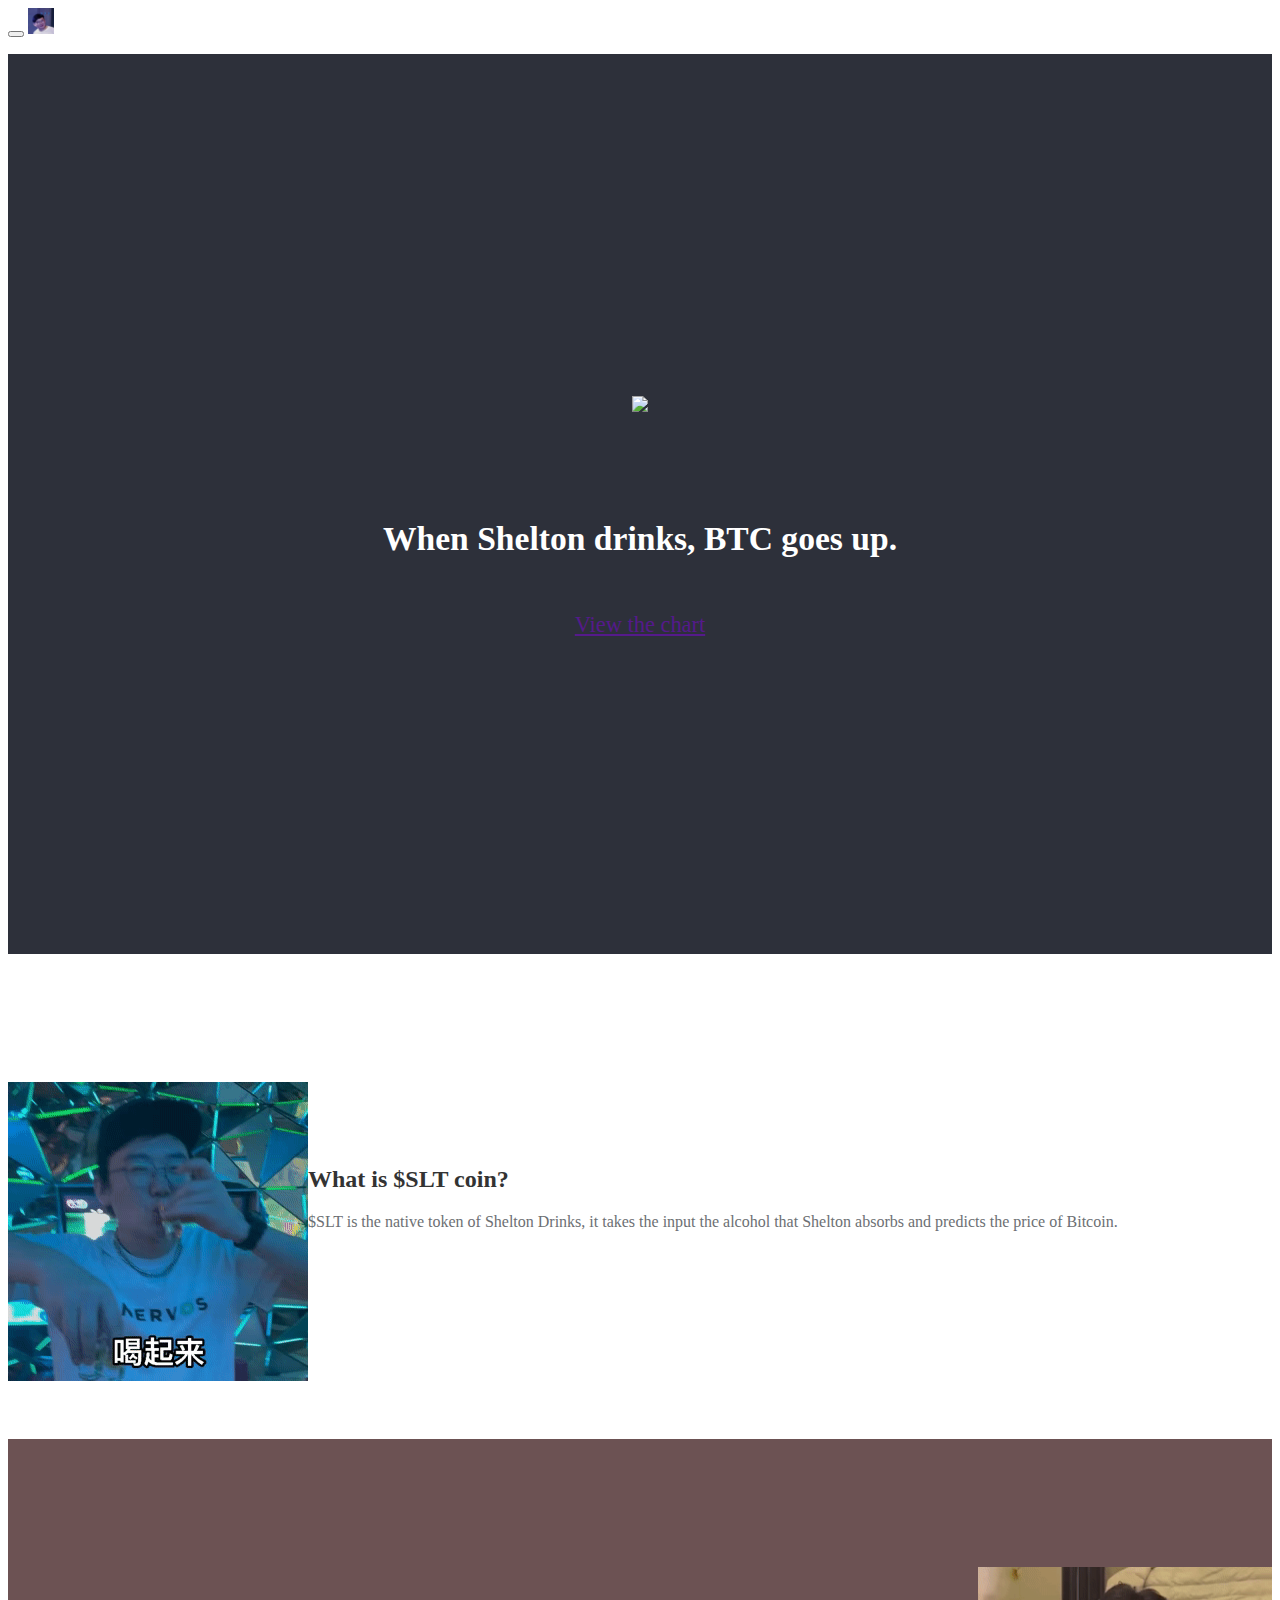
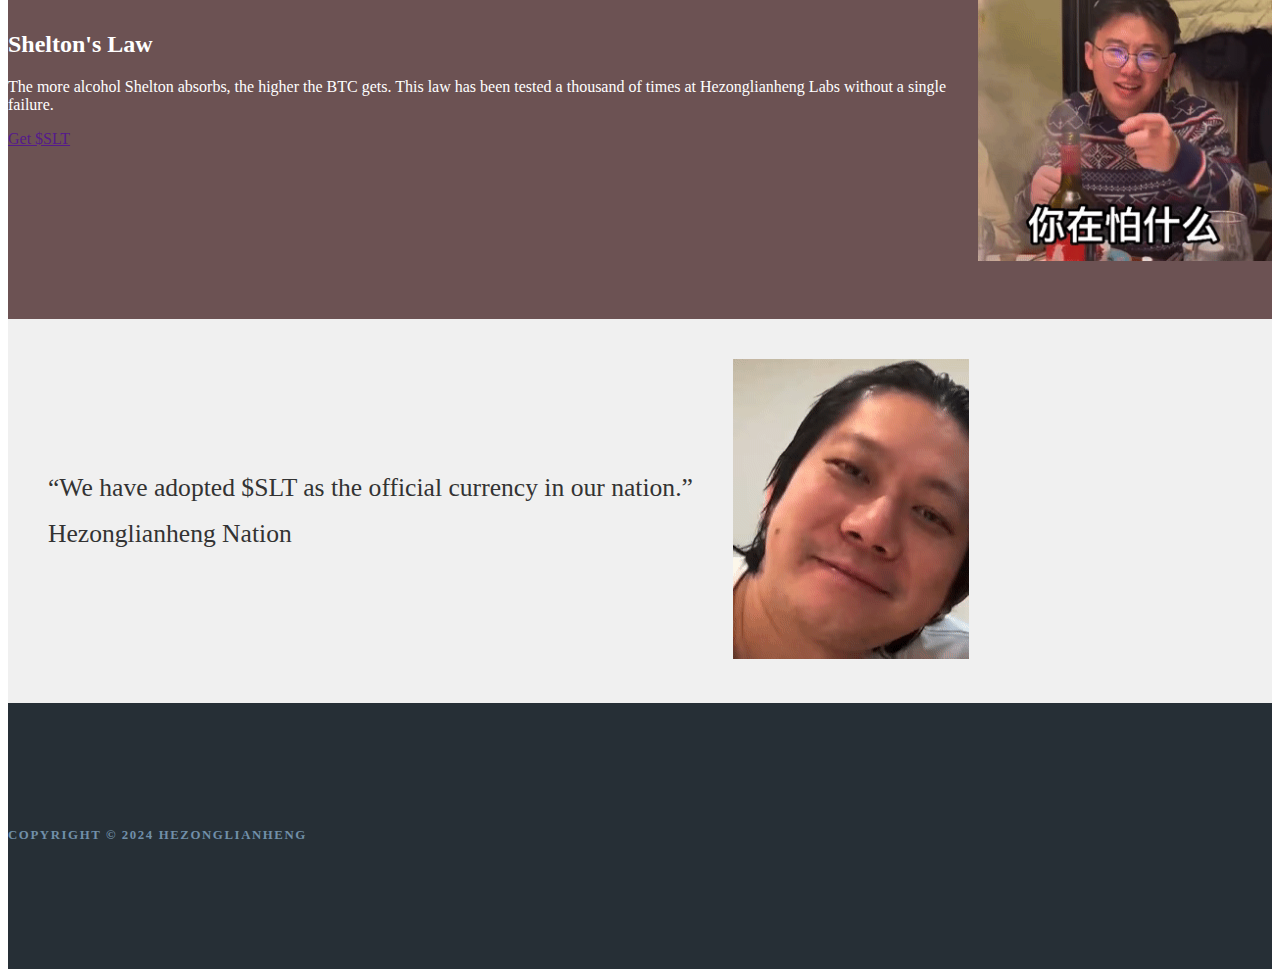
==== index.html @ 2e82cda7 "add files" ====
<!DOCTYPE html>
<html lang="en">

<head>

	<meta charset="utf-8">
	<meta name="viewport" content="width=device-width, initial-scale=1, shrink-to-fit=no">
	<meta http-equiv="x-ua-compatible" content="ie=edge">

	<link rel="stylesheet" href="https://maxcdn.bootstrapcdn.com/bootstrap/4.0.0-alpha.5/css/bootstrap.min.css" integrity="sha384-AysaV+vQoT3kOAXZkl02PThvDr8HYKPZhNT5h/CXfBThSRXQ6jW5DO2ekP5ViFdi" crossorigin="anonymous">
	
	<link rel="shortcut icon" href="http://www.iconj.com/ico/b/4/b4y22dpdie.ico" type="image/x-icon" />

	<link rel="stylesheet" type="text/css" href="startup.css">
	<title>Shelton Drinks</title>

</head>

<body>

	<nav class="navbar navbar-light bg-faded navbar-fixed-top">

	  <button class="navbar-toggler hidden-md-up" type="button" data-toggle="collapse" data-target="#startupNavbar" aria-controls="navbarResponsive" aria-expanded="false" aria-label="Toggle navigation"></button>

	  <a class="navbar-brand" href="https://sheltondrinks.com"><img src="img/shelton-logo.png" alt="startup.logo" height="26"></a>

	  <div class="collapse navbar-toggleable-xs" id="startupNavbar">
	    <ul class="nav navbar-nav float-sm-right">
<!-- 	      <li class="nav-item active">
	        <a class="nav-link" href="#">Home <span class="sr-only">(current)</span></a>
	      </li> -->
<!-- 	      <li class="nav-item">
	        <a class="nav-link" href="#">Package</a>
	      <li class="nav-item"> -->
<!-- 	      <li class="nav-item">
	        <a class="btn btn-danger" href="http://dex.direct/" target="_blank"><i class="fa fa-exchange" aria-hidden="true"></i> Swap NLBA</a>
	      </li> -->
	    </ul>
	  </div>

	</nav>

	<div id="stage">
		<div id="stage-caption">
			<p><img src="img/shelton1.gif"></p>
			<!-- <h2 class="display-3">🕳️ 🥃</h2> -->
			<br></br>
			<h2 style="color:white">When Shelton drinks, BTC goes up.</h2>
			<br>
			<a href="" target="_blank" class="btn btn-lg btn-danger">View the chart</a>
		</div>
	</div>

	<section id="feature-one">
		<div class="container">
			<div class="row">
				<div class="feature-content">
					<div class="col-lg-6 text-sm-center hidden-md-down">
						<img src="img/shelton2.gif">
						<br></br>
						<br></br>
					</div>
					<div class="col-lg-5 col-lg-offset-1">
						<h2>What is $SLT coin?</h2>
						<p class="lead">$SLT is the native token of Shelton Drinks, it takes the input the alcohol that Shelton absorbs and predicts the price of Bitcoin.</p>
<!-- 						<a class="btn btn-lg btn-info" href="https://etherscan.io/token/0x866cb52dff52f66f61033ecaa63fd78417c5cec5" target="_blank">View it on Blockchain</a> -->
					</div>
				</div>
			</div>
		</div>
	</section>

	<section id="feature-two" class="feature-dark">
		<div class="container">
			<div class="row">
				<div class="feature-content">
					<div class="col-lg-6 feature-caption">
						<h2>Shelton's Law</h2>
						<p class="lead">The more alcohol Shelton absorbs, the higher the BTC gets. This law has been tested a thousand of times at Hezonglianheng Labs without a single failure. </p>
						<a href="" class="btn btn-lg btn-outline-secondary">Get $SLT</a>
					</div>
					<div class="col-lg-6 text-sm-center hidden-md-down">
						<img src="img/shelton3.gif">
						<br></br>
						<br></br>
					</div>
				</div>
			</div>
		</div>

	</section>

<!-- 	<section id="feature-three">
		<div class="container">
			<div class="row">
				<div class="feature-content">
					<div class="col-lg-6 hidden-md-down">
						<img src="img/support.png" alt="support">
					</div>

					<div class="col-lg-5 lg-offset-1">
						<h6>5-star customer support</h6>
						<h2>24/7 world-class support team</h2>
						<p class="lead">Our world-class support team is at your service. We offer round-the-clock customer support by live chat and email. Get instant help from a knowledgeable support agent when you use our live chat feature.</p>
						<a href="" class="btn btn-outline-primary btn-lg">Contact Us</a>
					</div>
				</div>
			</div>
		</div>
	</section>
 -->

	<section id="feature-four" class="feature-alt">
		<div class="container">
			<div class="row">
				<div class="feature-content">
					<div class="col-lg-2 hidden-md-down">
						<!-- <img src="img/quote.png" alt="quote"> -->
					</div>
					<div class="col-lg-8">
						<!-- <h6>Kudos</h6> -->
						<blockquote class="blockquote">
							&ldquo;We have adopted $SLT as the official currency in our nation.&rdquo;
							<footer class="blockquote-footer">
								Hezonglianheng Nation
							</footer>
						</blockquote>
					</div>
					<div class="col-lg-2 hidden-md-down">
						<img src="img/dc1.gif" alt="quote">
					</div>
				</div>
			</div>
		</div>

	</section>

<!-- 	<section id="feature-five">
		<div class="container">
			<div class="row">
				<div class="feature-content">
					<div class="col-lg-6 hidden-md-down">
						<img src="img/money.jpg" alt="guarantee">
					</div>
					<div class="col-lg-6">
						<h6>30-day Money-Back Guarantee</h6>
						<p class="lead">We're confident that you'll be happy with our product and services. We also want you to be confident in your purchase, which is why we have a hassle-free 30-day money-back guarantee.</p>
					</div>
				</div>
			</div>
		</div>


	</section> -->


<!-- 	<section id="feature-six" class="feature-full">
		<div class="container">
			<div class="row">
				<div class="feature-content">
					<div class="col-lg-8 offset-lg-2">
						<h6>Packages At a Glance</h6>
						<h2>Here's what you get with your VPN service</h2>
						<table id="service" class="table table-bordered feature-table">
						  <thead>
						    <tr>
						    	<th>Feature</th>
						    	<th class="text-nowrap">All Plans</th>
						    </tr>
						  </thead>
						  <tbody>
						  	<tr>
						  		<td>The for all your devices (Windows, Mac, iOS, Android, Routers, Linux) <strong>full suite of ExpressVPN’s easy-to-use software</strong></td>
						  		<td class="text-xs-center">
						  			<i class="fa fa-check-square-o" aria-hidden="true"></i>
						  		</td>
						  	</tr>
						  	<tr>
						  		<td><strong>Unlimited</strong> bandwidth</td>
						  		<td class="text-xs-center">
						  			<i class="fa fa-check-square-o" aria-hidden="true"></i>
						  		</td>
						  	</tr>
						  	<tr>
						  		<td><stong>Unlimited server switches</stong></td>
						  		<td class="text-xs-center">
						  			<i class="fa fa-check-square-o" aria-hidden="true"></i>
						  		</td>
						  	</tr>
						  	<tr>
						  		<td><strong>Unlimited speed</strong></td>
						  		<td class="text-xs-center">
						  			<i class="fa fa-check-square-o" aria-hidden="true"></i>
						  		</td>
						  	</tr>
						  	<tr>
						  		<td>Simultaneous connections on up to <strong>3</strong> devices</td>
						  		<td class="text-xs-center">
						  			<i class="fa fa-check-square-o" aria-hidden="true"></i>
						  		</td>
						  	</tr>
						  	<tr>
						  		<td><stong>Awesome referral program</stong> &amp; refer friends and get 30 days of free service for each signup!</td>
						  		<td class="text-xs-center">
						  			<i class="fa fa-check-square-o" aria-hidden="true"></i>
						  		</td>
						  	</tr>
						  	<tr>
						  		<td><strong>30-day</strong> money-back guarantee</td>
						  		<td class="text-xs-center">
						  			<i class="fa fa-check-square-o" aria-hidden="true"></i>
						  		</td>
						  	</tr>
						  </tbody>
						</table>
						<div class="text-xs-center">
							<a id="service-get" class="btn btn-danger" href="#"><i class="fa fa-arrow-circle-o-right" aria-hidden="true"></i> GET HaHaVPN</a>
						</div>
					</div>
				</div>
			</div>
		</div>

	</section> -->

<!-- 	<section id="feature-seven">
		<div class="container">
			<div class="row">
				<div class="feature-content">
					<div class="col-lg-8 offset-lg-2">
						<h6>Referral Program</h6>
						<h2>Share us to get 30 days of FREE Service</h2>
						<form id="emailSender" class="form-inline">
							<div class="form-group">
								<input type="email" class="form-control" id="emailInput" placeholder="jane.doe@example.com">
							</div>
								<button type="submit" class="btn btn-success">Send invitation</button>
						</form>

					</div>
				</div>
			</div>
		</div>

	</section> -->


	<section id="footer">
		<div class = "container">
			<div class="row">
<!-- 				<div class="col-md-6">
					&copy; 2016 HaHaVPN is not a real product. <br>
					Coded by <a href="http://wikichao.com/aboutme/">Chao Pan</a>
				</div> -->
				<div class="col-md-6">
					<h6>Copyright © 2024 Hezonglianheng</h6>
<!-- 					<ul class="list-unstyled">
						<li><a href="">Rowing</a></li>
						<li><a href="">Naive</a></li>
						<li><a href="">Fa Da Cai</a></li>
						<li><a href="">Tan Xiao Feng Sheng</a></li>
					</ul> -->
				</div>
				<div class="col-md-6">
					<!-- <h6>No Media</h6> -->
<!-- 					<ul class="list-unstyled">
						<li><a href="http://wikichao.com/aboutme/">Chao Pan</a></li>
						<li><a href="https://en.wikipedia.org/wiki/Mike_Wallace">Mike Wallace</a></li>
						<li><a href="https://zh.wikipedia.org/zh/%E5%BC%B5%E5%AF%B6%E8%8F%AF">Sharon Cheung</a></li>
					</ul> -->
				</div>
<!-- 				<div class="col-md-2">
					<h6>No Careers</h6>
					<ul class="list-unstyled">
						<li><a href="">Have a problem?</a></li>
						<li><a href="">FAQ</a></li>
						<li><a href="">Join Us</a></li>
						<li><a href="">Contact Us</a></li>
					</ul>
				</div> -->
			</div>
		</div>
	</section>

	


	<script src="https://ajax.googleapis.com/ajax/libs/jquery/3.1.1/jquery.min.js" integrity="sha384-3ceskX3iaEnIogmQchP8opvBy3Mi7Ce34nWjpBIwVTHfGYWQS9jwHDVRnpKKHJg7" crossorigin="anonymous"></script>
	<script src="https://maxcdn.bootstrapcdn.com/bootstrap/4.0.0-alpha.5/js/bootstrap.min.js" integrity="sha384-BLiI7JTZm+JWlgKa0M0kGRpJbF2J8q+qreVrKBC47e3K6BW78kGLrCkeRX6I9RoK" crossorigin="anonymous"></script>
	<script src="https://use.fontawesome.com/94c28053d4.js"></script>

</body>
---- startup.css ----
html,
body {
	height: 100%;
}

body {

	-webkit-font-smoothing:antialiased;
	text-rendering: optimizeLegibility;
	color: #6c6f73;
}

h1,h2,h3,h4,h5{
	color: #333;
}

h6 {

	text-transform: uppercase;
	font-weight: bold;
	font-size: 0.8rem;
	letter-spacing: 0.1rem;
}

img {
	max-width: 100%;
}

.blockquote {
	font-size: 1.6rem;
	color: #333;
	border: none;
	padding: 0;
}

.blockquote-footer {

	margin: 1rem 0 0;

}

#stage {
	/*background: url("img/stage_small.png") center center no-repeat;*/
	background-color: #2D303A;
	background-size: cover;
	color: white;
	height: 100%;
	width: 100%;
	display: flex;
	align-items: center;
}

#stage-caption {
	font-size: 1.4rem;
	font-weight: 200;
	max-width: 60rem;
	margin: 0 auto;
	text-align: center;
}

#stage-caption h1{
	color: white;
	font-weight: bold;
	/*text-transform: uppercase;*/
}

.feature-content {
	padding: 8rem 0;
	overflow: hidden;
}

.feature-content img {

	margin-bottom: -8rem;
}

.feature-dark {
	background-color: #6C5253;
	color: white;
}

.feature-dark h2{
	color: white;
}

#feature-three img{
	margin-bottom: 2rem;
}

.feature-alt {
	background-color: #f0f0f0;
}

#feature-four img {
	margin-top: -8rem
}

#service{
	margin-top: 3rem;
}

.fa-check-square-o {
  color: green;
}

#service-get {
	margin-top: 1rem;
	font-size: 1.2rem;
}

#feature-six {
	background-color: #FAFAFA;
}

#emailSender{
	padding-top: 1rem
}

#emailInput {
	width: 20rem;
}

#footer {
	background: #262F36;
	color: white;
	padding: 6rem 0;
	font-size: 0.8rem;
}

#footer h6 {
	color: #718FA9;
}

#footer a {

	color: #6C6F73;
}


@media screen and (min-width: 991px) {

	.feature-content{
		display: flex;
		align-items: center;
	}
}
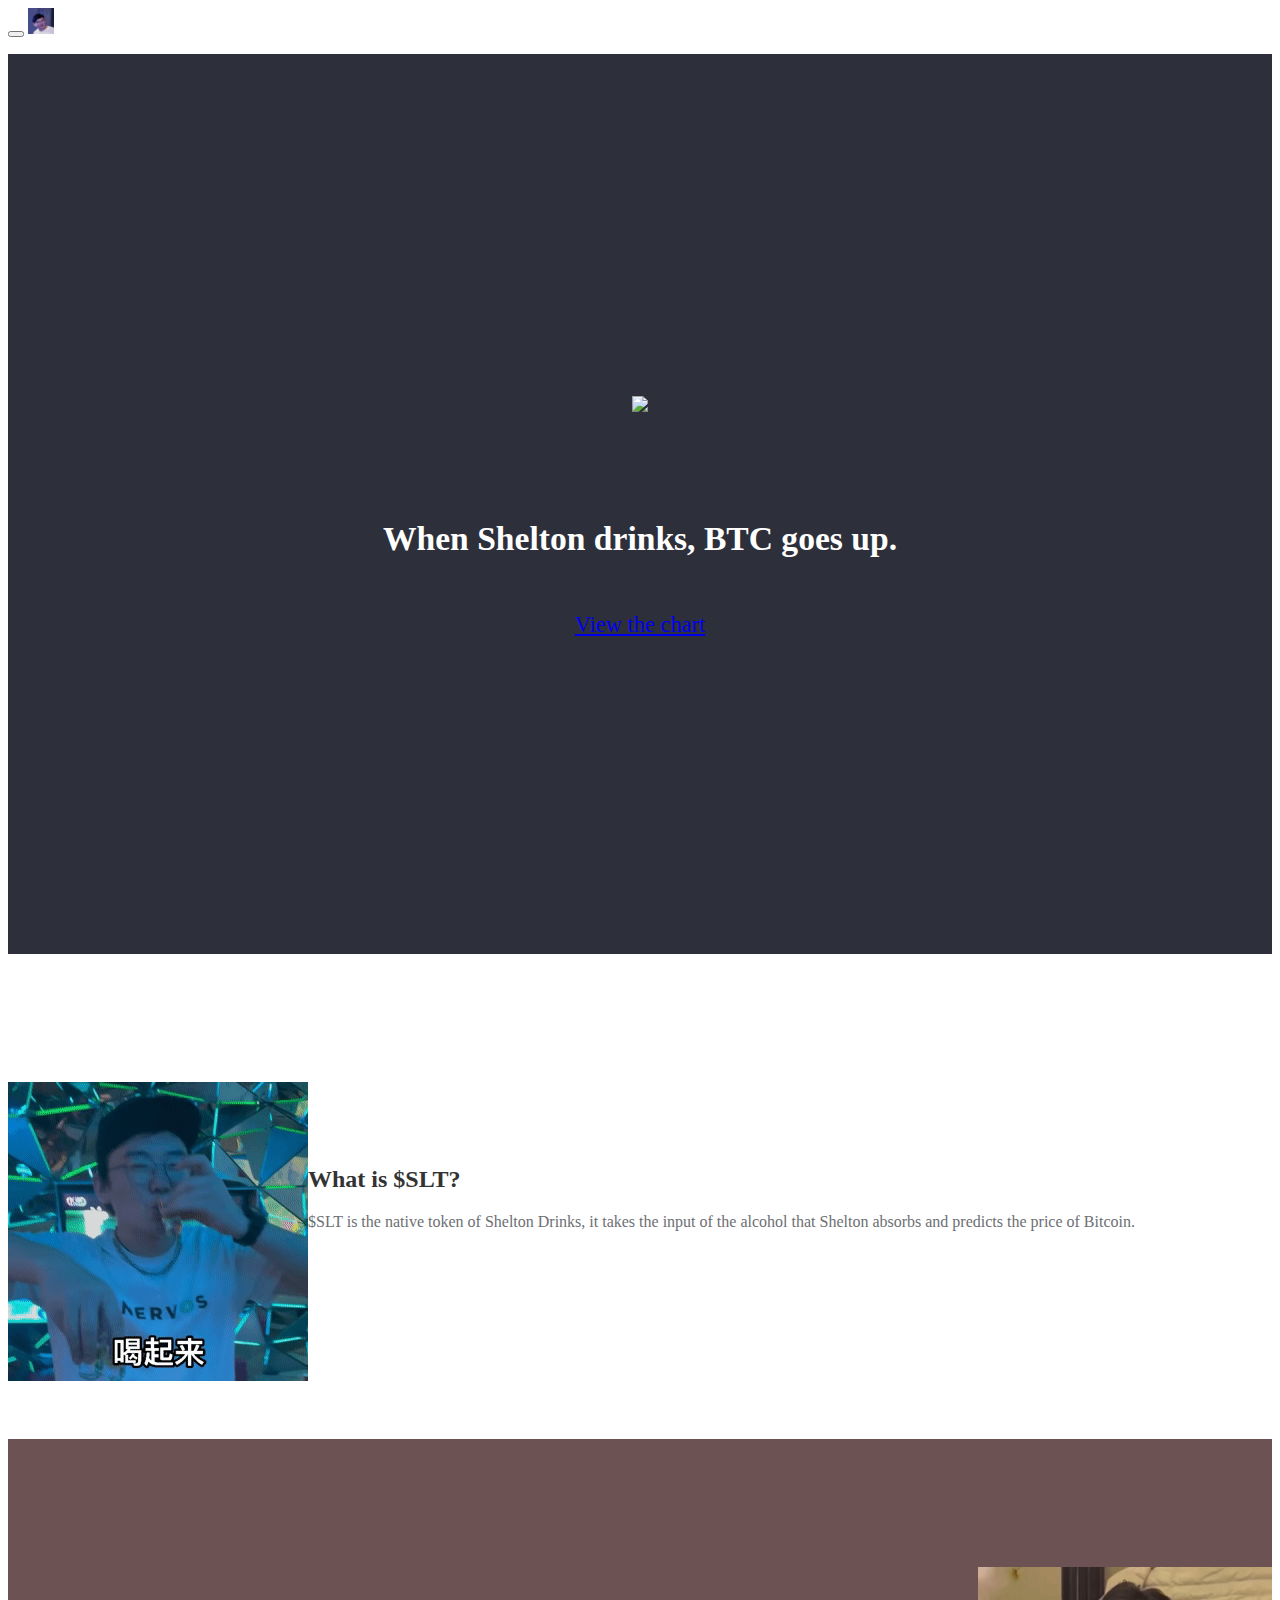
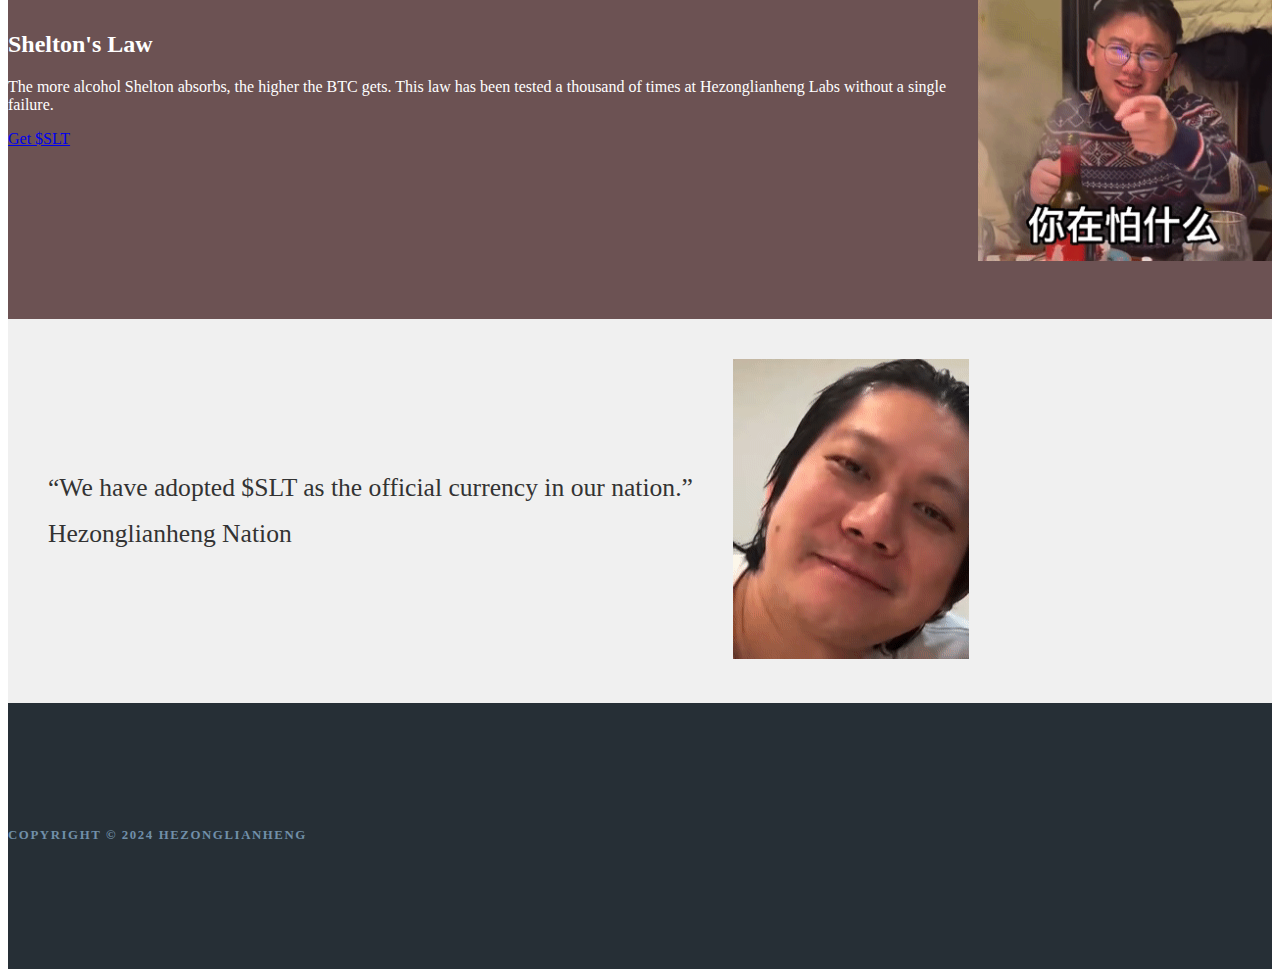
==== commit 2c73fff5: "fix typp and links" ====
--- a/index.html
+++ b/index.html
@@ -47,7 +47,7 @@
 			<br></br>
 			<h2 style="color:white">When Shelton drinks, BTC goes up.</h2>
 			<br>
-			<a href="" target="_blank" class="btn btn-lg btn-danger">View the chart</a>
+			<a href="https://www.dextools.io/app/en/base/pair-explorer/0xbb3634c92f77f746613a72d817963346a48e76a3?t=1711362421982" target="_blank" class="btn btn-lg btn-danger">View the chart</a>
 		</div>
 	</div>
 
@@ -61,8 +61,8 @@
 						<br></br>
 					</div>
 					<div class="col-lg-5 col-lg-offset-1">
-						<h2>What is $SLT coin?</h2>
-						<p class="lead">$SLT is the native token of Shelton Drinks, it takes the input the alcohol that Shelton absorbs and predicts the price of Bitcoin.</p>
+						<h2>What is $SLT?</h2>
+						<p class="lead">$SLT is the native token of Shelton Drinks, it takes the input of the alcohol that Shelton absorbs and predicts the price of Bitcoin.</p>
 <!-- 						<a class="btn btn-lg btn-info" href="https://etherscan.io/token/0x866cb52dff52f66f61033ecaa63fd78417c5cec5" target="_blank">View it on Blockchain</a> -->
 					</div>
 				</div>
@@ -77,7 +77,7 @@
 					<div class="col-lg-6 feature-caption">
 						<h2>Shelton's Law</h2>
 						<p class="lead">The more alcohol Shelton absorbs, the higher the BTC gets. This law has been tested a thousand of times at Hezonglianheng Labs without a single failure. </p>
-						<a href="" class="btn btn-lg btn-outline-secondary">Get $SLT</a>
+						<a href="https://app.uniswap.org/swap?inputCurrency=eth&outputCurrency=0x5093668305826227d0e270003da3f26b715350c2" class="btn btn-lg btn-outline-secondary">Get $SLT</a>
 					</div>
 					<div class="col-lg-6 text-sm-center hidden-md-down">
 						<img src="img/shelton3.gif">
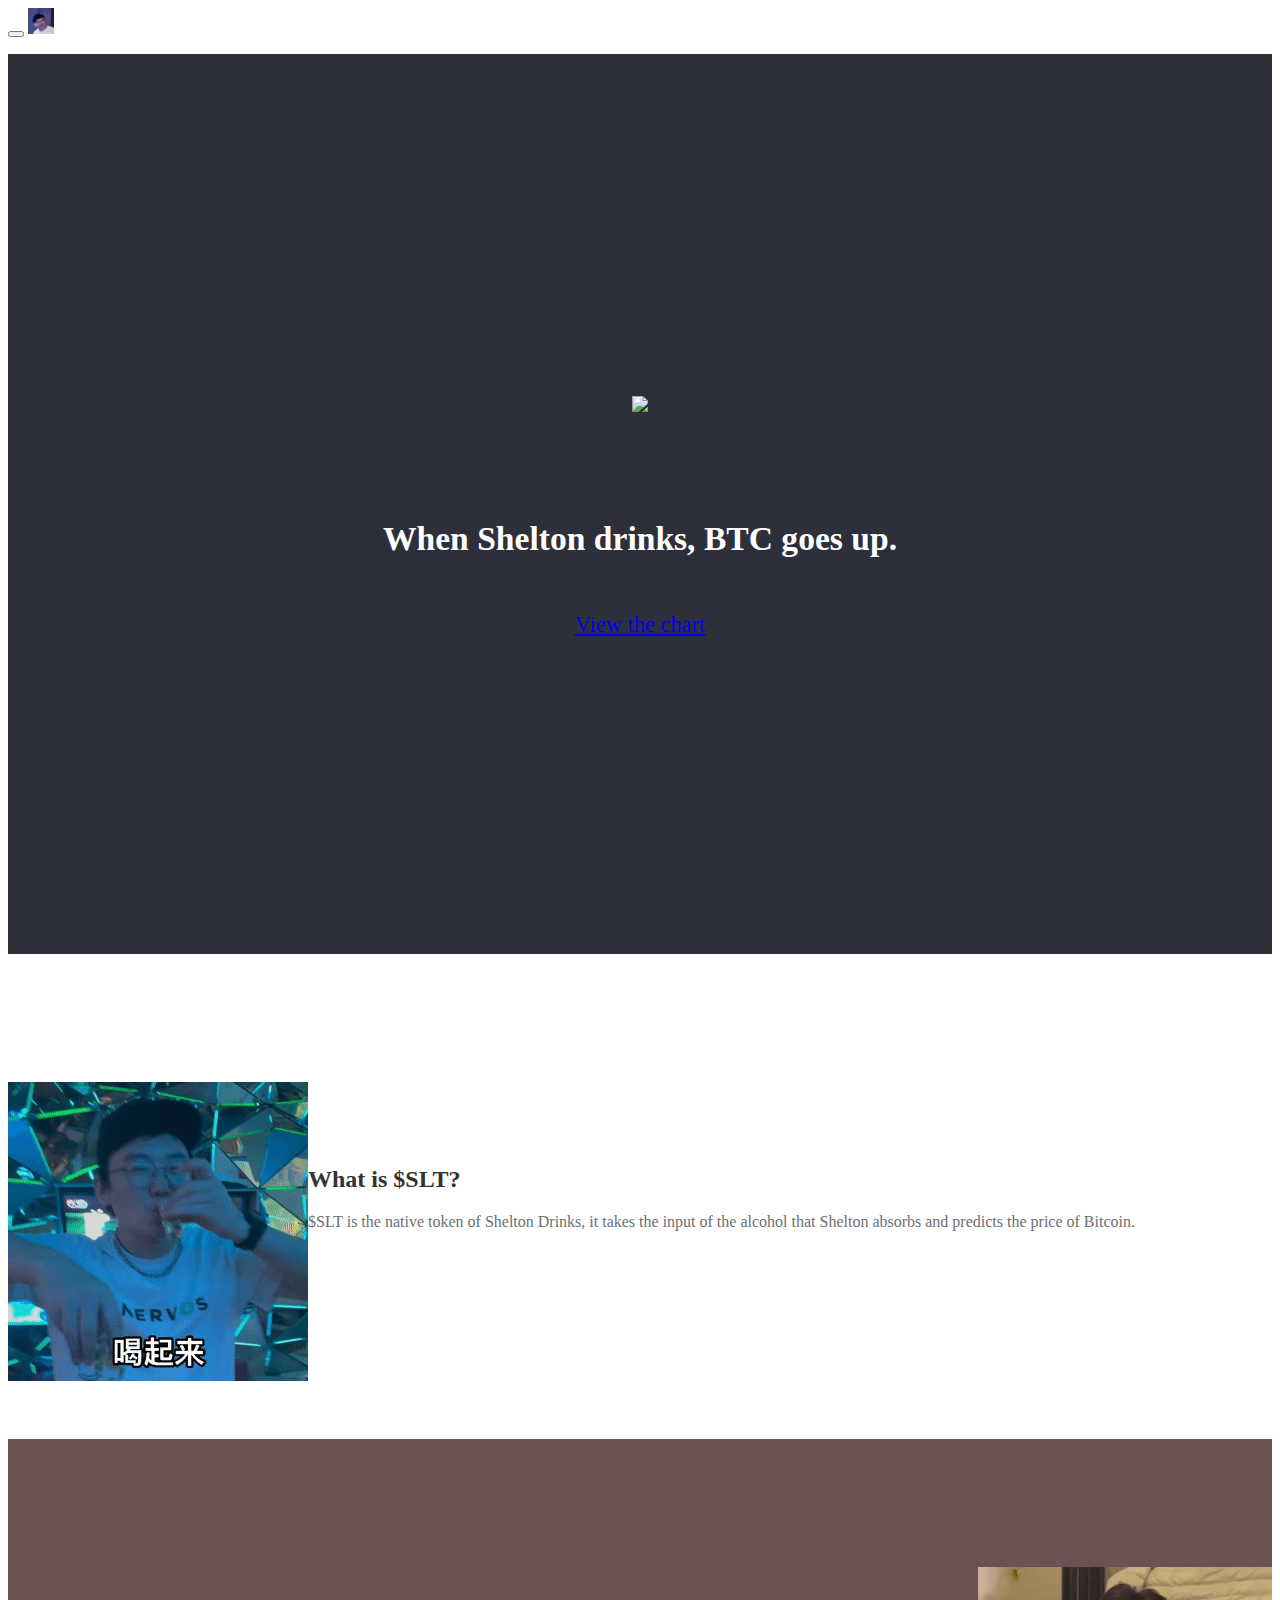
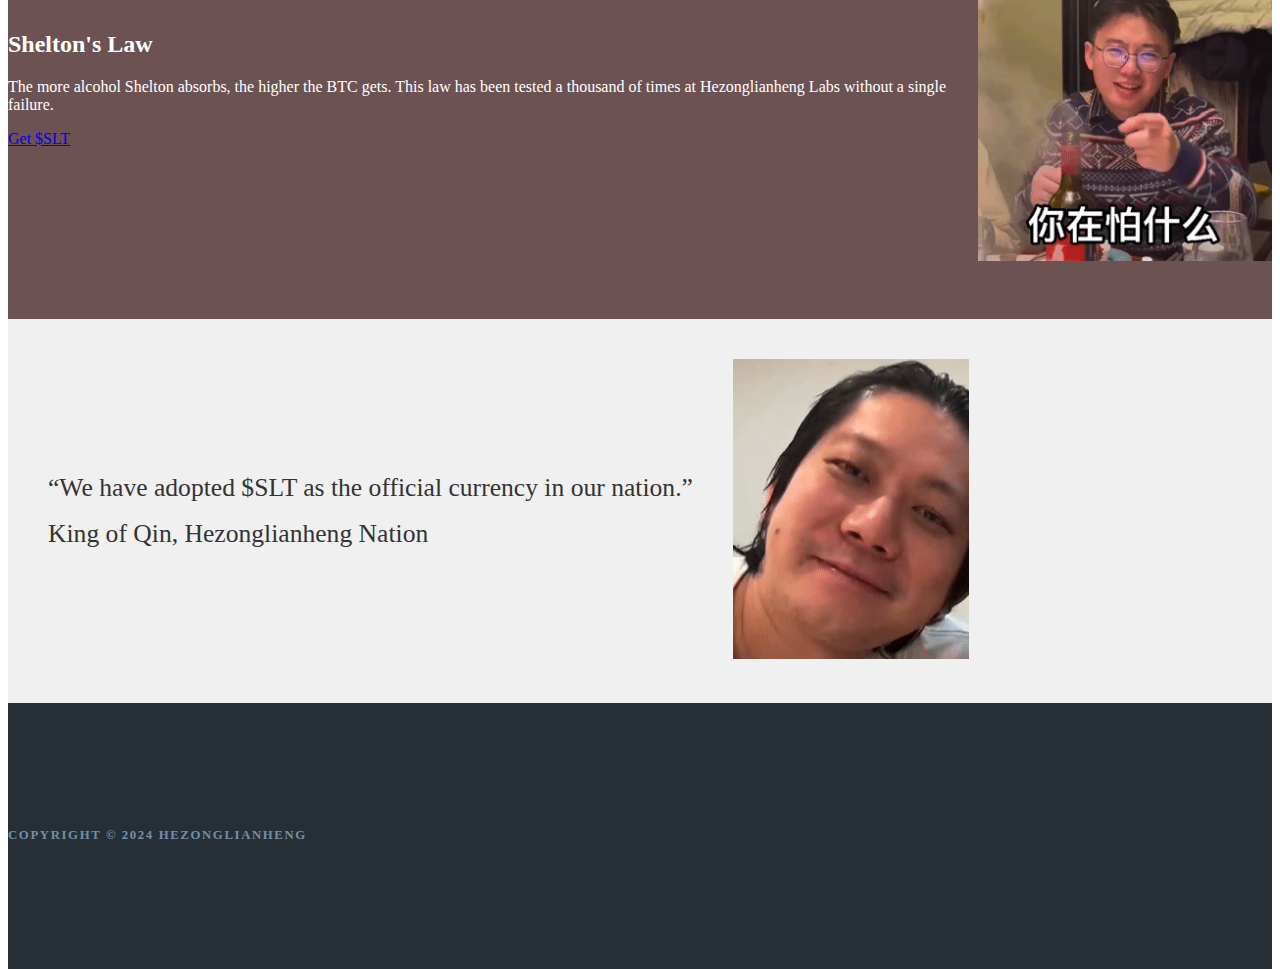
==== commit b742cacd: "modify endorsement" ====
--- a/index.html
+++ b/index.html
@@ -47,7 +47,7 @@
 			<br></br>
 			<h2 style="color:white">When Shelton drinks, BTC goes up.</h2>
 			<br>
-			<a href="https://www.dextools.io/app/en/base/pair-explorer/0xbb3634c92f77f746613a72d817963346a48e76a3?t=1711362421982" target="_blank" class="btn btn-lg btn-danger">View the chart</a>
+			<a href="https://dexscreener.com/base/0xbb3634c92f77f746613a72d817963346a48e76a3" target="_blank" class="btn btn-lg btn-danger">View the chart</a>
 		</div>
 	</div>
 
@@ -122,7 +122,7 @@
 						<blockquote class="blockquote">
 							&ldquo;We have adopted $SLT as the official currency in our nation.&rdquo;
 							<footer class="blockquote-footer">
-								Hezonglianheng Nation
+								King of Qin, Hezonglianheng Nation
 							</footer>
 						</blockquote>
 					</div>
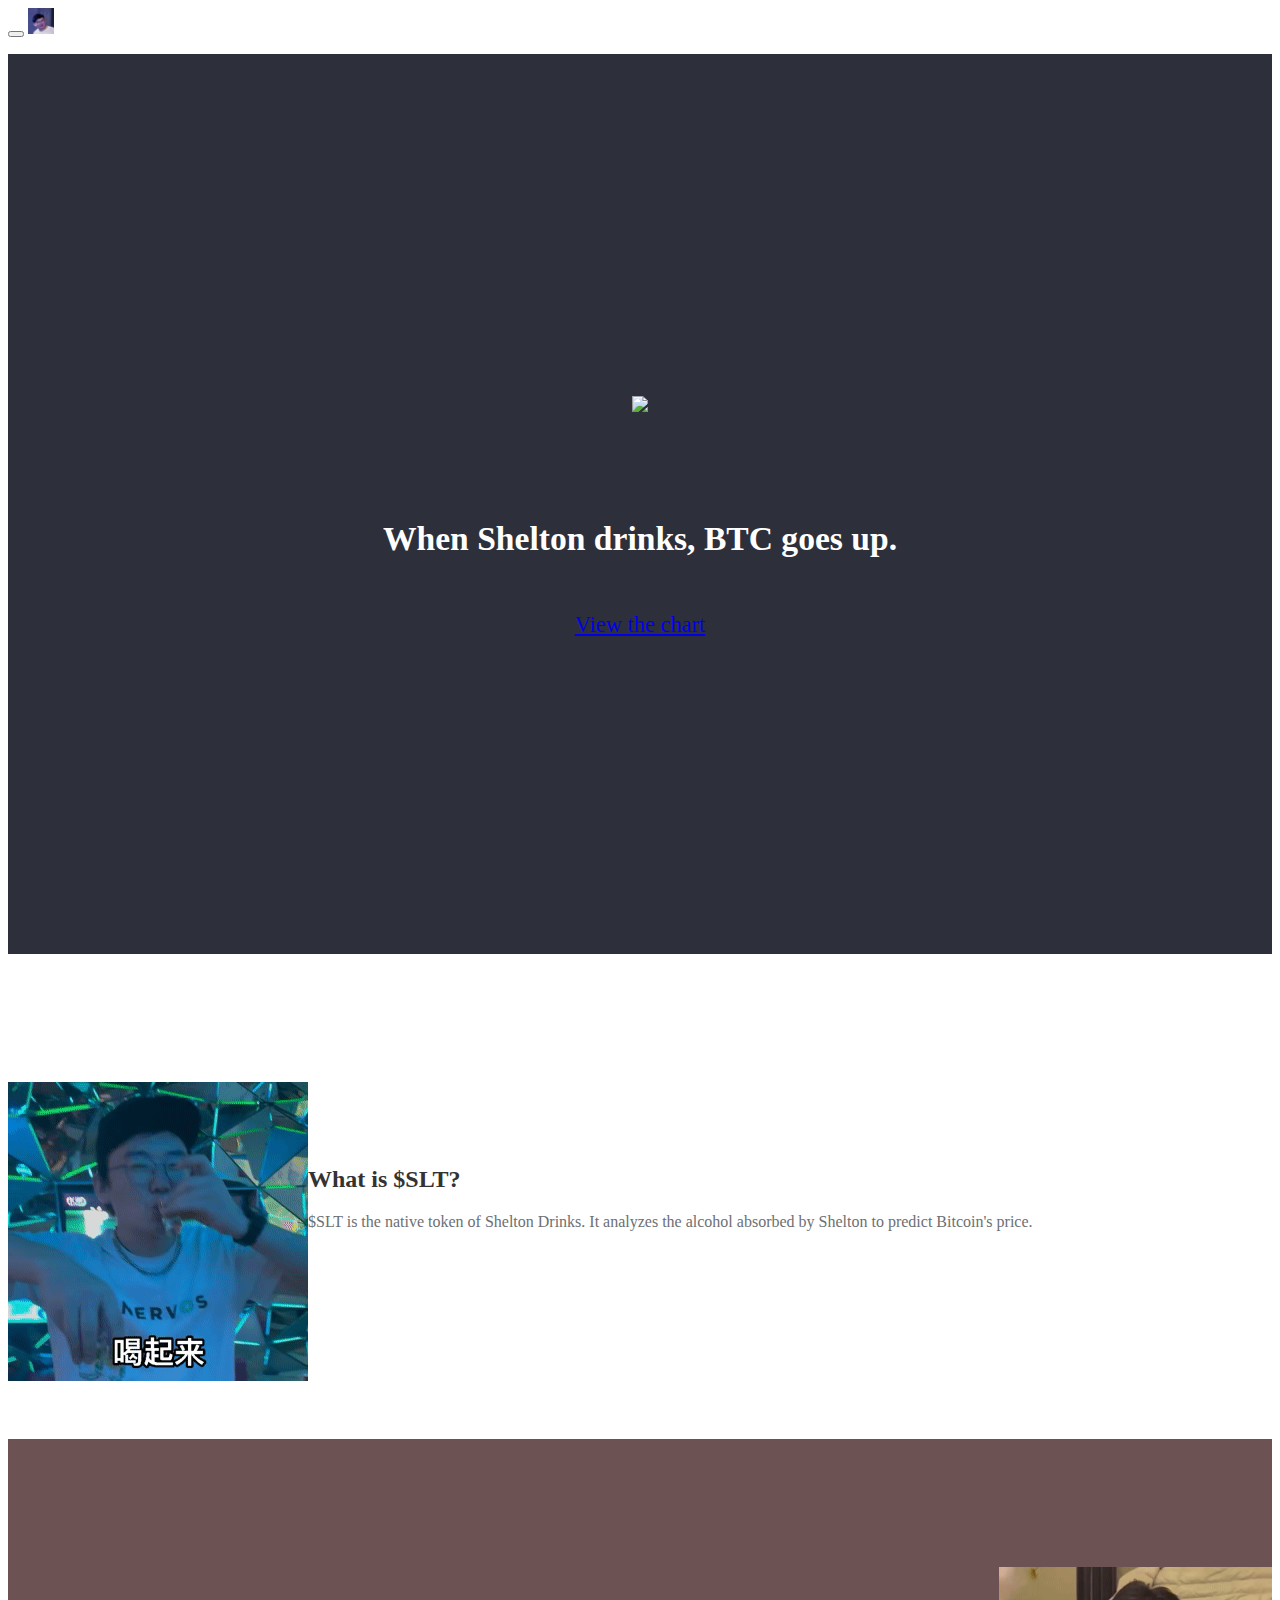
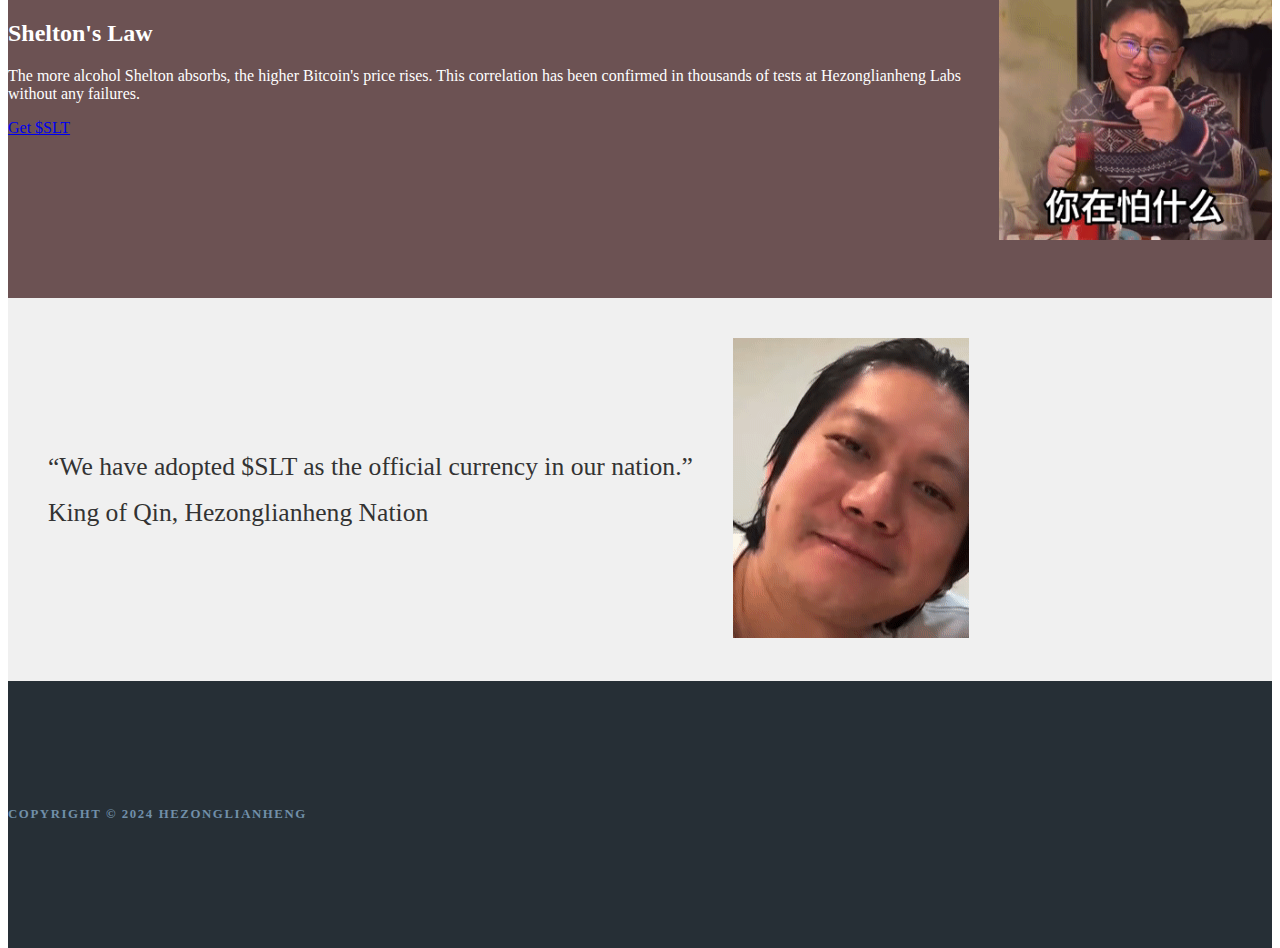
==== commit 1480346a: "update description" ====
--- a/index.html
+++ b/index.html
@@ -62,7 +62,7 @@
 					</div>
 					<div class="col-lg-5 col-lg-offset-1">
 						<h2>What is $SLT?</h2>
-						<p class="lead">$SLT is the native token of Shelton Drinks, it takes the input of the alcohol that Shelton absorbs and predicts the price of Bitcoin.</p>
+						<p class="lead">$SLT is the native token of Shelton Drinks. It analyzes the alcohol absorbed by Shelton to predict Bitcoin's price.</p>
 <!-- 						<a class="btn btn-lg btn-info" href="https://etherscan.io/token/0x866cb52dff52f66f61033ecaa63fd78417c5cec5" target="_blank">View it on Blockchain</a> -->
 					</div>
 				</div>
@@ -76,7 +76,7 @@
 				<div class="feature-content">
 					<div class="col-lg-6 feature-caption">
 						<h2>Shelton's Law</h2>
-						<p class="lead">The more alcohol Shelton absorbs, the higher the BTC gets. This law has been tested a thousand of times at Hezonglianheng Labs without a single failure. </p>
+						<p class="lead">The more alcohol Shelton absorbs, the higher Bitcoin's price rises. This correlation has been confirmed in thousands of tests at Hezonglianheng Labs without any failures. </p>
 						<a href="https://app.uniswap.org/swap?inputCurrency=eth&outputCurrency=0x5093668305826227d0e270003da3f26b715350c2" class="btn btn-lg btn-outline-secondary">Get $SLT</a>
 					</div>
 					<div class="col-lg-6 text-sm-center hidden-md-down">
